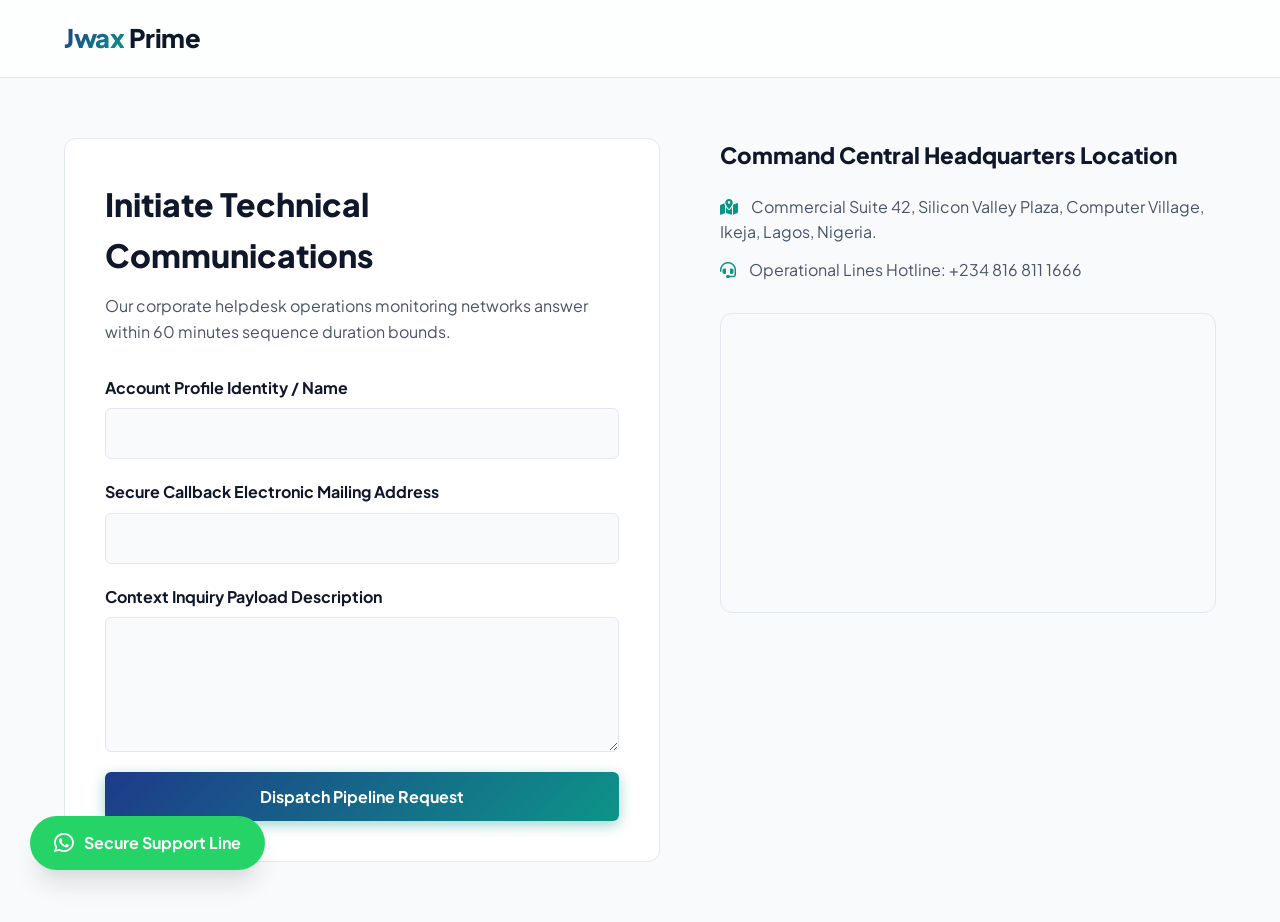
==== contact.html @ 94b1026d "Initial commit for Jwax Prime Laptops" ====
<!DOCTYPE html>
<html lang="en" data-theme="light">
<head>
    <meta charset="UTF-8">
    <meta name="viewport" content="width=device-width, initial-scale=1.0">
    <title>Logistics Support Framework Center | Jwax Prime Laptops</title>
    <link rel="stylesheet" href="https://fonts.googleapis.com/css2?family=Plus+Jakarta+Sans:wght@400;600;700;800&display=swap">
    <link rel="stylesheet" href="https://cdnjs.cloudflare.com/ajax/libs/font-awesome/6.4.0/css/all.min.css">
    <link rel="stylesheet" href="css/style.css">
    <style>
        .contact-split-workspace { display: grid; grid-template-columns: 1.2fr 1fr; gap: 60px; padding: 60px 5%; }
        .contact-card-form { background-color: var(--bg-surface); border: 1px solid var(--border-color); padding: 40px; border-radius: var(--radius-md); }
        .input-group-row { display: flex; flex-direction: column; gap: 8px; margin-bottom: 20px; }
        .input-group-row input, .input-group-row textarea { padding: 14px; border: 1px solid var(--border-color); background-color: var(--bg-main); border-radius: var(--radius-sm); color: var(--text-primary); }
        .map-frame-embed { height: 300px; width: 100%; border-radius: var(--radius-md); margin-top: 30px; border: 1px solid var(--border-color); overflow: hidden; }
        /* Live Chat Terminal UI implementation styling */
        .live-chat-floating-panel { position: fixed; bottom: 30px; left: 30px; z-index: 1000; }
        .chat-launcher-btn { background: #25d366; color: #fff; padding: 14px 24px; border-radius: 50px; font-weight: 700; box-shadow: var(--shadow-lg); cursor: pointer; display: flex; align-items: center; gap: 10px; }
    </style>
</head>
<body>
    <div id="toast-container" class="toast-container"></div>
    <header class="main-header"><nav class="navbar"><a href="index.html" class="logo-brand"><span class="logo-accent">Jwax</span> Prime</a></nav></header>

    <main class="contact-split-workspace">
        <section class="contact-card-form">
            <h2 style="font-size:2rem; font-weight:800; margin-bottom:12px;">Initiate Technical Communications</h2>
            <p style="color:var(--text-secondary); margin-bottom:30px;">Our corporate helpdesk operations monitoring networks answer within 60 minutes sequence duration bounds.</p>
            <form id="contact-form-system">
                <div class="input-group-row"><label style="font-weight:700;">Account Profile Identity / Name</label><input type="text" id="cnt-name" required></div>
                <div class="input-group-row"><label style="font-weight:700;">Secure Callback Electronic Mailing Address</label><input type="email" id="cnt-email" required></div>
                <div class="input-group-row"><label style="font-weight:700;">Context Inquiry Payload Description</label><textarea id="cnt-msg" rows="5" required></textarea></div>
                <button type="submit" class="btn btn-primary" style="width:100%; justify-content:center; padding:14px;">Dispatch Pipeline Request</button>
            </form>
        </section>

        <aside class="logistics-info-sidebar">
            <h3 style="font-size:1.4rem; font-weight:800; margin-bottom:20px;">Command Central Headquarters Location</h3>
            <p style="color:var(--text-secondary); margin-bottom:12px;"><i class="fas fa-map-marked-alt" style="color:var(--accent); margin-right:10px;"></i> Commercial Suite 42, Silicon Valley Plaza, Computer Village, Ikeja, Lagos, Nigeria.</p>
            <p style="color:var(--text-secondary); margin-bottom:12px;"><i class="fas fa-headset" style="color:var(--accent); margin-right:10px;"></i> Operational Lines Hotline: +234 816 811 1666</p>
            
            <div class="map-frame-embed">
                <iframe src="https://www.google.com/maps/embed?pb=!1m18!1m12!1m3!1d3963.3644265882046!2d3.3398913!3d6.6015383!2m3!1f0!2f0!3f0!3m2!1i1024!2i768!4f13.1!3m3!1m2!1s0x103b9228fa47b31b%3A0x67396a9efc991e5e!2sComputer%20Village%2C%20Ikeja!5e0!3m2!1sen!2sng!4v1710000000000!5m2!1sen!2sng" width="100%" height="100%" style="border:0;" allowfullscreen="" loading="lazy"></iframe>
            </div>
        </aside>
    </main>

    <div class="live-chat-floating-panel">
        <a href="https://wa.me/2348168111666?text=Hello%20Jwax%20Prime%20Laptops%2C%20I%20am%20inquiring%20about%20your%20UK%20used%20inventory." target="_blank" class="chat-launcher-btn">
            <i class="fab fa-whatsapp" style="font-size:1.4rem;"></i> Secure Support Line
        </a>
    </div>

    <script src="js/app.js"></script>
    <script>
        document.getElementById('contact-form-system')?.addEventListener('submit', (e) => {
            e.preventDefault();
            showToast("Inquiry packet transmitted successfully over to our logistics dashboard network cluster.", "success");
            e.target.reset();
        });
    </script>
</body>
</html>
---- css/style.css ----
/* ==========================================================================
   GLOBAL DESIGN VARIABLES & THEME STATE ENGINE
   ========================================================================== */
:root {
    /* Color Palette - Light Mode Default */
    --primary-gradient: linear-gradient(135deg, #1e3a8a 0%, #0d9488 100%);
    --bg-main: #f8fafc;
    --bg-surface: #ffffff;
    --bg-surface-glass: rgba(255, 255, 255, 0.75);
    --border-color: #e2e8f0;
    --text-primary: #0f172a;
    --text-secondary: #475569;
    --text-light: #94a3b8;
    --accent: #0d9488;
    --accent-hover: #0f766e;
    --danger: #ef4444;
    --success: #22c55e;
    --warning: #f59e0b;
    --shadow-sm: 0 2px 4px rgba(0,0,0,0.05);
    --shadow-md: 0 10px 15px -3px rgba(0,0,0,0.1), 0 4px 6px -2px rgba(0,0,0,0.05);
    --shadow-lg: 0 20px 25px -5px rgba(0,0,0,0.1), 0 10px 10px -5px rgba(0,0,0,0.04);
    --radius-sm: 6px;
    --radius-md: 12px;
    --radius-lg: 20px;
    --transition-smooth: all 0.35s cubic-bezier(0.4, 0, 0.2, 1);
}

[data-theme="dark"] {
    /* Color Palette - Dark Mode Variant Override */
    --bg-main: #0f172a;
    --bg-surface: #1e293b;
    --bg-surface-glass: rgba(30, 41, 59, 0.75);
    --border-color: #334155;
    --text-primary: #f8fafc;
    --text-secondary: #cbd5e1;
    --text-light: #64748b;
    --shadow-sm: 0 2px 4px rgba(0,0,0,0.3);
    --shadow-md: 0 10px 15px -3px rgba(0,0,0,0.4);
    --shadow-lg: 0 20px 25px -5px rgba(0,0,0,0.5);
}

/* ==========================================================================
   CSS CORE RESET & TYPOGRAPHY FOUNDATIONS
   ========================================================================== */
* {
    box-sizing: border-box;
    margin: 0;
    padding: 0;
}

html {
    scroll-behavior: smooth;
    font-size: 16px;
}

body {
    font-family: 'Plus Jakarta Sans', sans-serif;
    background-color: var(--bg-main);
    color: var(--text-primary);
    line-height: 1.6;
    overflow-x: hidden;
    transition: var(--transition-smooth);
}

a {
    color: inherit;
    text-decoration: none;
    transition: var(--transition-smooth);
}

ul {
    list-style: none;
}

img {
    max-width: 100%;
    display: block;
}

button, input, select, textarea {
    font-family: inherit;
    font-size: inherit;
    background: none;
    border: none;
    outline: none;
}

/* ==========================================================================
   GLOBAL APP COMPONENTS & UI ACCESSORIES
   ========================================================================== */
.screen-loader {
    position: fixed;
    top: 0;
    left: 0;
    width: 100vw;
    height: 100vh;
    background-color: var(--bg-main);
    z-index: 9999;
    display: flex;
    justify-content: center;
    align-items: center;
    transition: opacity 0.5s ease, visibility 0.5s ease;
}
.screen-loader.fade-out {
    opacity: 0;
    visibility: hidden;
}
.spinner {
    width: 50px;
    height: 50px;
    border: 4px solid var(--border-color);
    border-top-color: var(--accent);
    border-radius: 50%;
    animation: spin 1s infinite linear;
}
@keyframes spin {
    to { transform: rotate(360deg); }
}

.toast-container {
    position: fixed;
    top: 24px;
    right: 24px;
    z-index: 10000;
    display: flex;
    flex-direction: column;
    gap: 12px;
}
.toast {
    background-color: var(--bg-surface);
    color: var(--text-primary);
    padding: 16px 24px;
    border-radius: var(--radius-md);
    box-shadow: var(--shadow-lg);
    border-left: 6px solid var(--accent);
    display: flex;
    align-items: center;
    gap: 12px;
    font-weight: 600;
    transform: translateX(120%);
    animation: slideIn 0.35s forwards cubic-bezier(0.4, 0, 0.2, 1);
    transition: var(--transition-smooth);
}
@keyframes slideIn {
    to { transform: translateX(0); }
}
.toast.toast-danger { border-left-color: var(--danger); }
.toast.toast-success { border-left-color: var(--success); }

.back-to-top {
    position: fixed;
    bottom: 30px;
    right: 30px;
    width: 50px;
    height: 50px;
    background: var(--primary-gradient);
    color: #fff;
    border-radius: 50%;
    display: flex;
    justify-content: center;
    align-items: center;
    cursor: pointer;
    box-shadow: var(--shadow-lg);
    z-index: 999;
    opacity: 0;
    visibility: hidden;
    transition: var(--transition-smooth);
    transform: translateY(10px);
}
.back-to-top.visible {
    opacity: 1;
    visibility: visible;
    transform: translateY(0);
}
.back-to-top:hover {
    transform: translateY(-5px);
}

/* ==========================================================================
   NAVIGATION BAR & HEADER STRUCTURAL BLUEPRINT
   ========================================================================== */
.main-header {
    width: 100%;
    position: relative;
    z-index: 990;
}
.top-bar {
    background-color: var(--text-primary);
    color: var(--bg-main);
    padding: 8px 5%;
    display: flex;
    justify-content: space-between;
    align-items: center;
    font-size: 0.85rem;
    font-weight: 500;
}
.top-bar-links {
    display: flex;
    align-items: center;
    gap: 20px;
}
.theme-toggle-btn {
    color: inherit;
    cursor: pointer;
    font-size: 1rem;
}

.navbar {
    background-color: var(--bg-surface-glass);
    backdrop-filter: blur(15px);
    -webkit-backdrop-filter: blur(15px);
    border-bottom: 1px solid var(--border-color);
    padding: 18px 5%;
    display: flex;
    justify-content: space-between;
    align-items: center;
    transition: var(--transition-smooth);
}
.navbar.sticky {
    position: fixed;
    top: 0;
    left: 0;
    width: 100%;
    box-shadow: var(--shadow-sm);
    padding: 12px 5%;
}

.logo-brand {
    font-size: 1.6rem;
    font-weight: 800;
    letter-spacing: -0.5px;
}
.logo-accent {
    background: var(--primary-gradient);
    -webkit-background-clip: text;
    -webkit-text-fill-color: transparent;
}

.nav-links {
    display: flex;
    gap: 32px;
}
.nav-links a {
    font-weight: 600;
    color: var(--text-secondary);
    position: relative;
}
.nav-links a:hover, .nav-links a.active {
    color: var(--text-primary);
}
.nav-links a::after {
    content: '';
    position: absolute;
    bottom: -6px;
    left: 0;
    width: 0;
    height: 2px;
    background: var(--primary-gradient);
    transition: var(--transition-smooth);
}
.nav-links a:hover::after, .nav-links a.active::after {
    width: 100%;
}

.nav-actions {
    display: flex;
    align-items: center;
    gap: 20px;
}
.search-container-wrapper {
    display: flex;
    background-color: var(--bg-main);
    border: 1px solid var(--border-color);
    border-radius: var(--radius-sm);
    padding: 6px 12px;
    align-items: center;
}
.search-container-wrapper input {
    color: var(--text-primary);
    font-size: 0.9rem;
    width: 180px;
    transition: var(--transition-smooth);
}
.search-container-wrapper input:focus {
    width: 240px;
}
.search-btn {
    color: var(--text-secondary);
    cursor: pointer;
}

.nav-icon-link {
    position: relative;
    font-size: 1.25rem;
    color: var(--text-secondary);
}
.nav-icon-link:hover {
    color: var(--text-primary);
}
.nav-icon-link .badge {
    position: absolute;
    top: -6px;
    right: -10px;
    background-color: var(--text-primary);
    color: var(--bg-main);
    font-size: 0.7rem;
    font-weight: 700;
    width: 18px;
    height: 18px;
    border-radius: 50%;
    display: flex;
    justify-content: center;
    align-items: center;
}
.nav-icon-link .badge.badge-accent {
    background: var(--primary-gradient);
}
.hamburger-menu {
    display: none;
    flex-direction: column;
    gap: 5px;
    cursor: pointer;
}
.hamburger-menu span {
    width: 25px;
    height: 3px;
    background-color: var(--text-primary);
    border-radius: 3px;
    transition: var(--transition-smooth);
}

/* ==========================================================================
   HERO & PROMOTIONAL ADVERTISING BLOCK
   ========================================================================== */
.hero-section {
    position: relative;
    height: 75vh;
    min-height: 550px;
    background: linear-gradient(rgba(15,23,42,0.55), rgba(15,23,42,0.85)), url('https://images.unsplash.com/photo-1603302576837-37561b2e2302?auto=format&fit=crop&w=1920&q=80') center/cover no-repeat;
    display: flex;
    align-items: center;
    padding: 0 5%;
    color: #ffffff;
}
.hero-content {
    max-width: 750px;
    z-index: 10;
}
.hero-tagline {
    font-size: 0.95rem;
    text-transform: uppercase;
    font-weight: 700;
    letter-spacing: 2px;
    color: var(--accent);
    background-color: rgba(13, 148, 136, 0.15);
    padding: 6px 16px;
    border-radius: 50px;
    display: inline-block;
    margin-bottom: 20px;
}
.hero-title {
    font-size: 3.5rem;
    font-weight: 800;
    line-height: 1.15;
    letter-spacing: -1.5px;
    margin-bottom: 24px;
}
.hero-subtitle {
    font-size: 1.2rem;
    color: #e2e8f0;
    margin-bottom: 36px;
    max-width: 620px;
}
.hero-cta-group {
    display: flex;
    gap: 16px;
}

/* Standard Premium UI Buttons Layout */
.btn {
    display: inline-flex;
    align-items: center;
    gap: 10px;
    padding: 14px 28px;
    font-weight: 700;
    border-radius: var(--radius-sm);
    cursor: pointer;
    transition: var(--transition-smooth);
}
.btn-lg {
    padding: 16px 36px;
    font-size: 1.05rem;
}
.btn-primary {
    background: var(--primary-gradient);
    color: #ffffff;
    box-shadow: 0 4px 14px rgba(13, 148, 136, 0.4);
}
.btn-primary:hover {
    transform: translateY(-2px);
    box-shadow: 0 6px 20px rgba(13, 148, 136, 0.6);
}
.btn-secondary {
    background-color: transparent;
    color: #ffffff;
    border: 2px solid rgba(255,255,255,0.4);
}
.btn-secondary:hover {
    border-color: #ffffff;
    background-color: rgba(255,255,255,0.1);
}

/* ==========================================================================
   GRID CORE ARRANGEMENT & LAYOUT CONTENT CONTAINERS
   ========================================================================== */
.section-container {
    padding: 80px 5%;
}
.section-header {
    text-align: center;
    margin-bottom: 50px;
}
.section-header h2 {
    font-size: 2.2rem;
    font-weight: 800;
    letter-spacing: -0.5px;
    margin-bottom: 12px;
}
.section-header p {
    color: var(--text-secondary);
    font-size: 1.1rem;
}

.section-header-row {
    display: flex;
    justify-content: space-between;
    align-items: flex-end;
    margin-bottom: 50px;
    border-bottom: 2px solid var(--border-color);
    padding-bottom: 20px;
}
.section-header-row h2 {
    font-size: 2.2rem;
    font-weight: 800;
}
.live-indicator {
    font-size: 0.85rem;
    font-weight: 800;
    color: var(--danger);
    display: flex;
    align-items: center;
    gap: 6px;
    margin-bottom: 6px;
}
.pulse {
    width: 8px;
    height: 8px;
    background-color: var(--danger);
    border-radius: 50%;
    box-shadow: 0 0 0 0 rgba(239, 68, 68, 0.7);
    animation: pulseActive 1.6s infinite;
}
@keyframes pulseActive {
    0% { transform: scale(0.95); box-shadow: 0 0 0 0 rgba(239,68,68,0.7); }
    70% { transform: scale(1); box-shadow: 0 0 0 8px rgba(239,68,68,0); }
    100% { transform: scale(0.95); box-shadow: 0 0 0 0 rgba(239,68,68,0); }
}

.clock-digits {
    font-family: monospace;
    background-color: var(--text-primary);
    color: var(--bg-main);
    padding: 6px 14px;
    border-radius: var(--radius-sm);
    font-weight: 700;
    font-size: 1.2rem;
    margin-left: 10px;
}

/* ==========================================================================
   CATEGORY & tier CARDS STRUCTURAL SPEC
   ========================================================================== */
.category-grid {
    display: grid;
    grid-template-columns: repeat(auto-fit, minmax(300px, 1fr));
    gap: 24px;
}
.category-card {
    background-color: var(--bg-surface);
    border: 1px solid var(--border-color);
    border-radius: var(--radius-md);
    padding: 40px 30px;
    cursor: pointer;
    transition: var(--transition-smooth);
}
.category-card:hover {
    transform: translateY(-8px);
    box-shadow: var(--shadow-lg);
    border-color: var(--accent);
}
.cat-icon {
    font-size: 2.5rem;
    margin-bottom: 20px;
    background: var(--primary-gradient);
    -webkit-background-clip: text;
    -webkit-text-fill-color: transparent;
}
.category-card h3 {
    font-size: 1.35rem;
    font-weight: 700;
    margin-bottom: 12px;
}
.category-card p {
    color: var(--text-secondary);
}

/* ==========================================================================
   DYNAMIC PRODUCT COMPONENT ARCHITECTURE CARD
   ========================================================================== */
.products-grid-layout {
    display: grid;
    grid-template-columns: repeat(auto-fill, minmax(280px, 1fr));
    gap: 30px;
}
.product-card-blueprint {
    background-color: var(--bg-surface);
    border: 1px solid var(--border-color);
    border-radius: var(--radius-md);
    overflow: hidden;
    position: relative;
    display: flex;
    flex-direction: column;
    transition: var(--transition-smooth);
}
.product-card-blueprint:hover {
    transform: translateY(-6px);
    box-shadow: var(--shadow-lg);
}

.product-image-frame {
    width: 100%;
    height: 220px;
    background-color: #f1f5f9;
    position: relative;
    overflow: hidden;
}
.product-image-frame img {
    width: 100%;
    height: 100%;
    object-fit: cover;
    transition: var(--transition-smooth);
}
.product-card-blueprint:hover .product-image-frame img {
    transform: scale(1.06);
}

.badge-discount-tag {
    position: absolute;
    top: 12px;
    left: 12px;
    background-color: var(--danger);
    color: #fff;
    padding: 4px 10px;
    border-radius: var(--radius-sm);
    font-size: 0.75rem;
    font-weight: 800;
    z-index: 5;
}
.wishlist-floating-btn {
    position: absolute;
    top: 12px;
    right: 12px;
    width: 36px;
    height: 36px;
    background-color: var(--bg-surface);
    border-radius: 50%;
    display: flex;
    justify-content: center;
    align-items: center;
    color: var(--text-secondary);
    cursor: pointer;
    box-shadow: var(--shadow-sm);
    z-index: 5;
    transition: var(--transition-smooth);
}
.wishlist-floating-btn:hover, .wishlist-floating-btn.active {
    color: var(--danger);
    background-color: #fef2f2;
}

.product-details-content {
    padding: 20px;
    display: flex;
    flex-direction: column;
    flex-grow: 1;
}
.product-meta-brand {
    font-size: 0.8rem;
    text-transform: uppercase;
    letter-spacing: 1px;
    color: var(--text-light);
    font-weight: 700;
    margin-bottom: 6px;
}
.product-title-heading {
    font-size: 1.1rem;
    font-weight: 700;
    color: var(--text-primary);
    margin-bottom: 12px;
    line-height: 1.3;
}

/* Diagnostic Technical Data Badges Row */
.product-specs-pill-row {
    display: flex;
    flex-wrap: wrap;
    gap: 6px;
    margin-bottom: 20px;
}
.spec-pill {
    background-color: var(--bg-main);
    color: var(--text-secondary);
    font-size: 0.75rem;
    font-weight: 600;
    padding: 4px 10px;
    border-radius: 4px;
    border: 1px solid var(--border-color);
}

.product-pricing-row {
    display: flex;
    align-items: center;
    gap: 12px;
    margin-top: auto;
    margin-bottom: 16px;
}
.price-current {
    font-size: 1.3rem;
    font-weight: 800;
    color: var(--text-primary);
}
.price-slashed {
    font-size: 0.95rem;
    color: var(--text-light);
    text-decoration: line-through;
}

.product-action-footer-btn {
    width: 100%;
    background-color: var(--text-primary);
    color: var(--bg-main);
    padding: 12px;
    border-radius: var(--radius-sm);
    font-weight: 700;
    display: flex;
    justify-content: center;
    align-items: center;
    gap: 8px;
    cursor: pointer;
    transition: var(--transition-smooth);
}
.product-action-footer-btn:hover {
    background-color: var(--accent);
    color: #fff;
}

/* ==========================================================================
   TRUST CORPORATE AUTHORITY SIGNALS SECTION
   ========================================================================== */
.trust-signals-section {
    background-color: var(--bg-surface);
    border-top: 1px solid var(--border-color);
    border-bottom: 1px solid var(--border-color);
    padding: 50px 5%;
    display: grid;
    grid-template-columns: repeat(auto-fit, minmax(250px, 1fr));
    gap: 30px;
}
.signal-item {
    text-align: center;
    padding: 10px;
}
.signal-item i {
    font-size: 2.2rem;
    color: var(--accent);
    margin-bottom: 16px;
}
.signal-item h3 {
    font-size: 1.15rem;
    font-weight: 700;
    margin-bottom: 8px;
}
.signal-item p {
    color: var(--text-secondary);
    font-size: 0.95rem;
}

/* ==========================================================================
   TESTIMONIAL INTERACTIVE SYSTEM CAROUSEL
   ========================================================================== */
.testimonial-carousel-wrapper {
    max-width: 800px;
    margin: 0 auto;
    overflow: hidden;
}
.testimonial-track {
    display: flex;
    transition: var(--transition-smooth);
}
.testimonial-card {
    min-width: 100%;
    text-align: center;
    padding: 20px;
}
.testimonial-card .stars {
    color: var(--warning);
    margin-bottom: 16px;
}
.testimonial-text {
    font-size: 1.3rem;
    font-style: italic;
    color: var(--text-secondary);
    margin-bottom: 24px;
    line-height: 1.5;
}
.testimonial-author {
    font-weight: 700;
    font-size: 1.1rem;
}
.author-title {
    font-size: 0.85rem;
    color: var(--text-light);
    font-weight: 600;
}

/* ==========================================================================
   CONVERSION CAPTURE NEWSLETTER BLOCK
   ========================================================================== */
.newsletter-subscription-block {
    background: var(--primary-gradient);
    color: #ffffff;
    padding: 80px 5%;
    text-align: center;
}
.newsletter-inner {
    max-width: 650px;
    margin: 0 auto;
}
.newsletter-inner h2 {
    font-size: 2.2rem;
    font-weight: 800;
    margin-bottom: 14px;
}
.newsletter-inner p {
    color: rgba(255,255,255,0.85);
    margin-bottom: 30px;
}
.newsletter-form-container {
    display: flex;
    gap: 12px;
    background-color: rgba(255,255,255,0.1);
    padding: 8px;
    border-radius: var(--radius-md);
    border: 1px solid rgba(255,255,255,0.2);
}
.newsletter-form-container input {
    flex-grow: 1;
    padding: 12px 18px;
    color: #ffffff;
}
.newsletter-form-container input::placeholder {
    color: rgba(255,255,255,0.6);
}
.newsletter-form-container .btn {
    background: #ffffff;
    color: var(--text-primary);
}

/* ==========================================================================
   GLOBAL FOOTER BLOCK 
   ========================================================================== */
.global-footer {
    background-color: #0f172a;
    color: #94a3b8;
    padding: 80px 5% 30px;
    border-top: 1px solid #1e293b;
}
[data-theme="dark"] .global-footer {
    background-color: #020617;
}
.footer-grid-layout {
    display: grid;
    grid-template-columns: 2fr 1fr 1fr 1.5fr;
    gap: 40px;
    margin-bottom: 60px;
}
.brand-summary-col p {
    margin-top: 20px;
    margin-bottom: 24px;
    font-size: 0.95rem;
    line-height: 1.5;
}
.footer-logo {
    color: #ffffff;
    font-size: 1.6rem;
    font-weight: 800;
}
.footer-logo span {
    color: var(--accent);
}
.social-links-media {
    display: flex;
    gap: 12px;
}
.social-links-media a {
    width: 40px;
    height: 40px;
    background-color: #1e293b;
    border-radius: 50%;
    display: flex;
    justify-content: center;
    align-items: center;
    color: #ffffff;
}
.social-links-media a:hover {
    background: var(--primary-gradient);
    transform: translateY(-3px);
}
.footer-column h4 {
    color: #ffffff;
    font-weight: 700;
    margin-bottom: 24px;
    font-size: 1.1rem;
}
.footer-column ul {
    display: flex;
    flex-direction: column;
    gap: 12px;
}
.footer-column ul a:hover {
    color: #ffffff;
    padding-left: 4px;
}
.footer-column p {
    margin-bottom: 12px;
    font-size: 0.95rem;
}
.footer-column p i {
    margin-right: 10px;
    color: var(--accent);
}
.footer-copyright-row {
    border-top: 1px solid #1e293b;
    padding-top: 30px;
    text-align: center;
    font-size: 0.85rem;
}
/* Core Application Utility Configurations */
.products-grid-layout {
    display: grid;
    grid-template-columns: repeat(auto-fill, minmax(280px, 1fr));
    gap: 30px;
    padding: 20px 0;
}

/* Centralized Toast Infrastructure layout mapping metrics */
.toast-container {
    position: fixed;
    top: 30px;
    right: 30px;
    z-index: 9999;
    display: flex;
    flex-direction: column;
    gap: 12px;
    max-width: 420px;
}
.toast-message-bubble {
    background-color: var(--bg-surface);
    color: var(--text-primary);
    border-left: 4px solid var(--accent);
    padding: 16px 24px;
    border-radius: var(--radius-sm);
    box-shadow: var(--shadow-lg);
    display: flex;
    align-items: center;
    gap: 12px;
    font-weight: 600;
    font-size: 0.95rem;
    animation: toastEnter 0.3s cubic-bezier(0.16, 1, 0.3, 1) forwards;
}
.toast-message-bubble.warning { border-left-color: var(--warning); }
.toast-message-bubble.danger { border-left-color: var(--danger); }

@keyframes toastEnter {
    from { transform: translateX(120%); opacity: 0; }
    to { transform: translateX(0); opacity: 1; }
}
@keyframes toastExit {
    to { transform: translateX(120%); opacity: 0; }
}
.screen-loader {
    display: none !important;
}
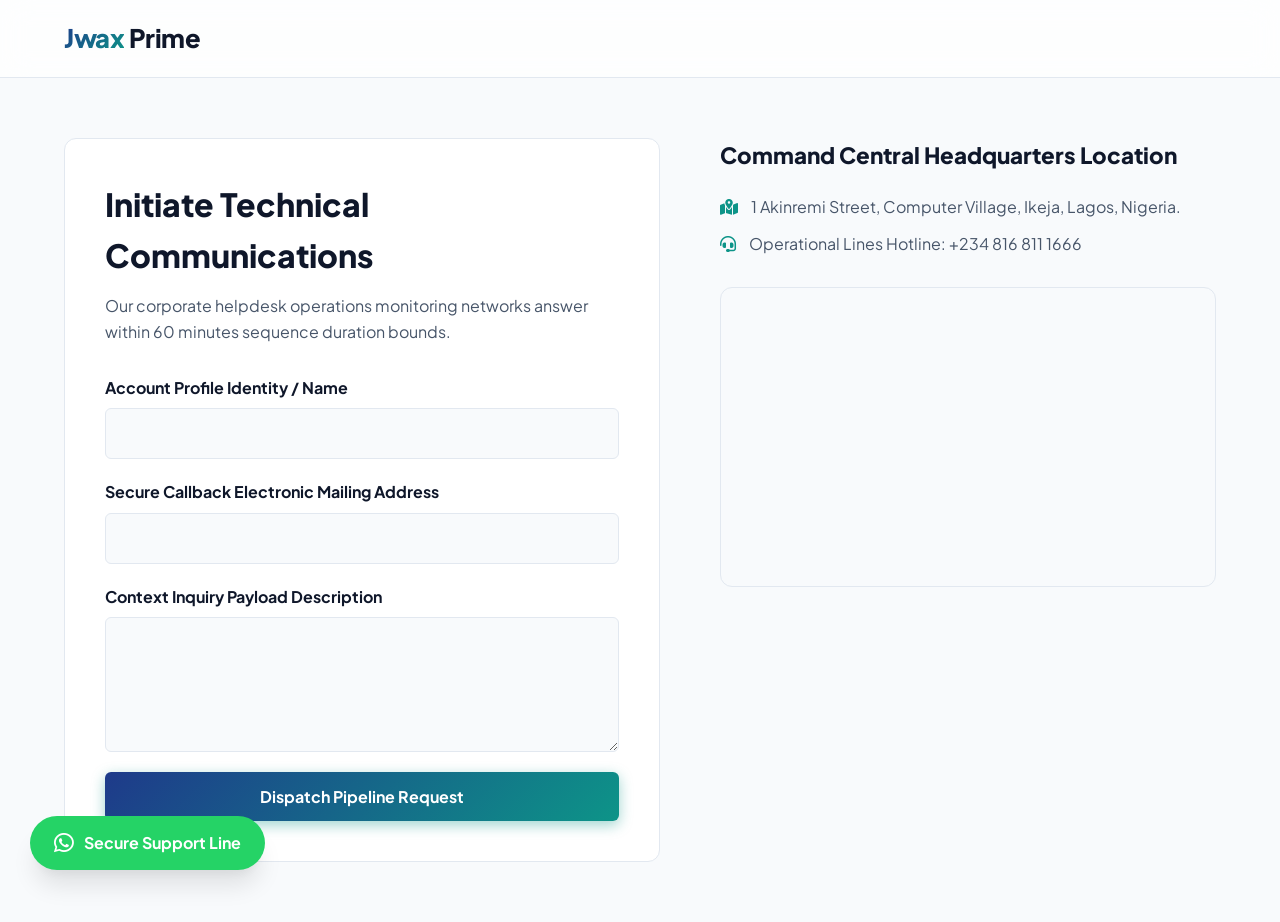
==== commit f11ec698: "Update headquarters address in contact.html" ====
--- a/contact.html
+++ b/contact.html
@@ -36,7 +36,7 @@
 
         <aside class="logistics-info-sidebar">
             <h3 style="font-size:1.4rem; font-weight:800; margin-bottom:20px;">Command Central Headquarters Location</h3>
-            <p style="color:var(--text-secondary); margin-bottom:12px;"><i class="fas fa-map-marked-alt" style="color:var(--accent); margin-right:10px;"></i> Commercial Suite 42, Silicon Valley Plaza, Computer Village, Ikeja, Lagos, Nigeria.</p>
+            <p style="color:var(--text-secondary); margin-bottom:12px;"><i class="fas fa-map-marked-alt" style="color:var(--accent); margin-right:10px;"></i> 1 Akinremi Street, Computer Village, Ikeja, Lagos, Nigeria.</p>
             <p style="color:var(--text-secondary); margin-bottom:12px;"><i class="fas fa-headset" style="color:var(--accent); margin-right:10px;"></i> Operational Lines Hotline: +234 816 811 1666</p>
             
             <div class="map-frame-embed">
@@ -60,4 +60,4 @@
         });
     </script>
 </body>
-</html>+</html>
